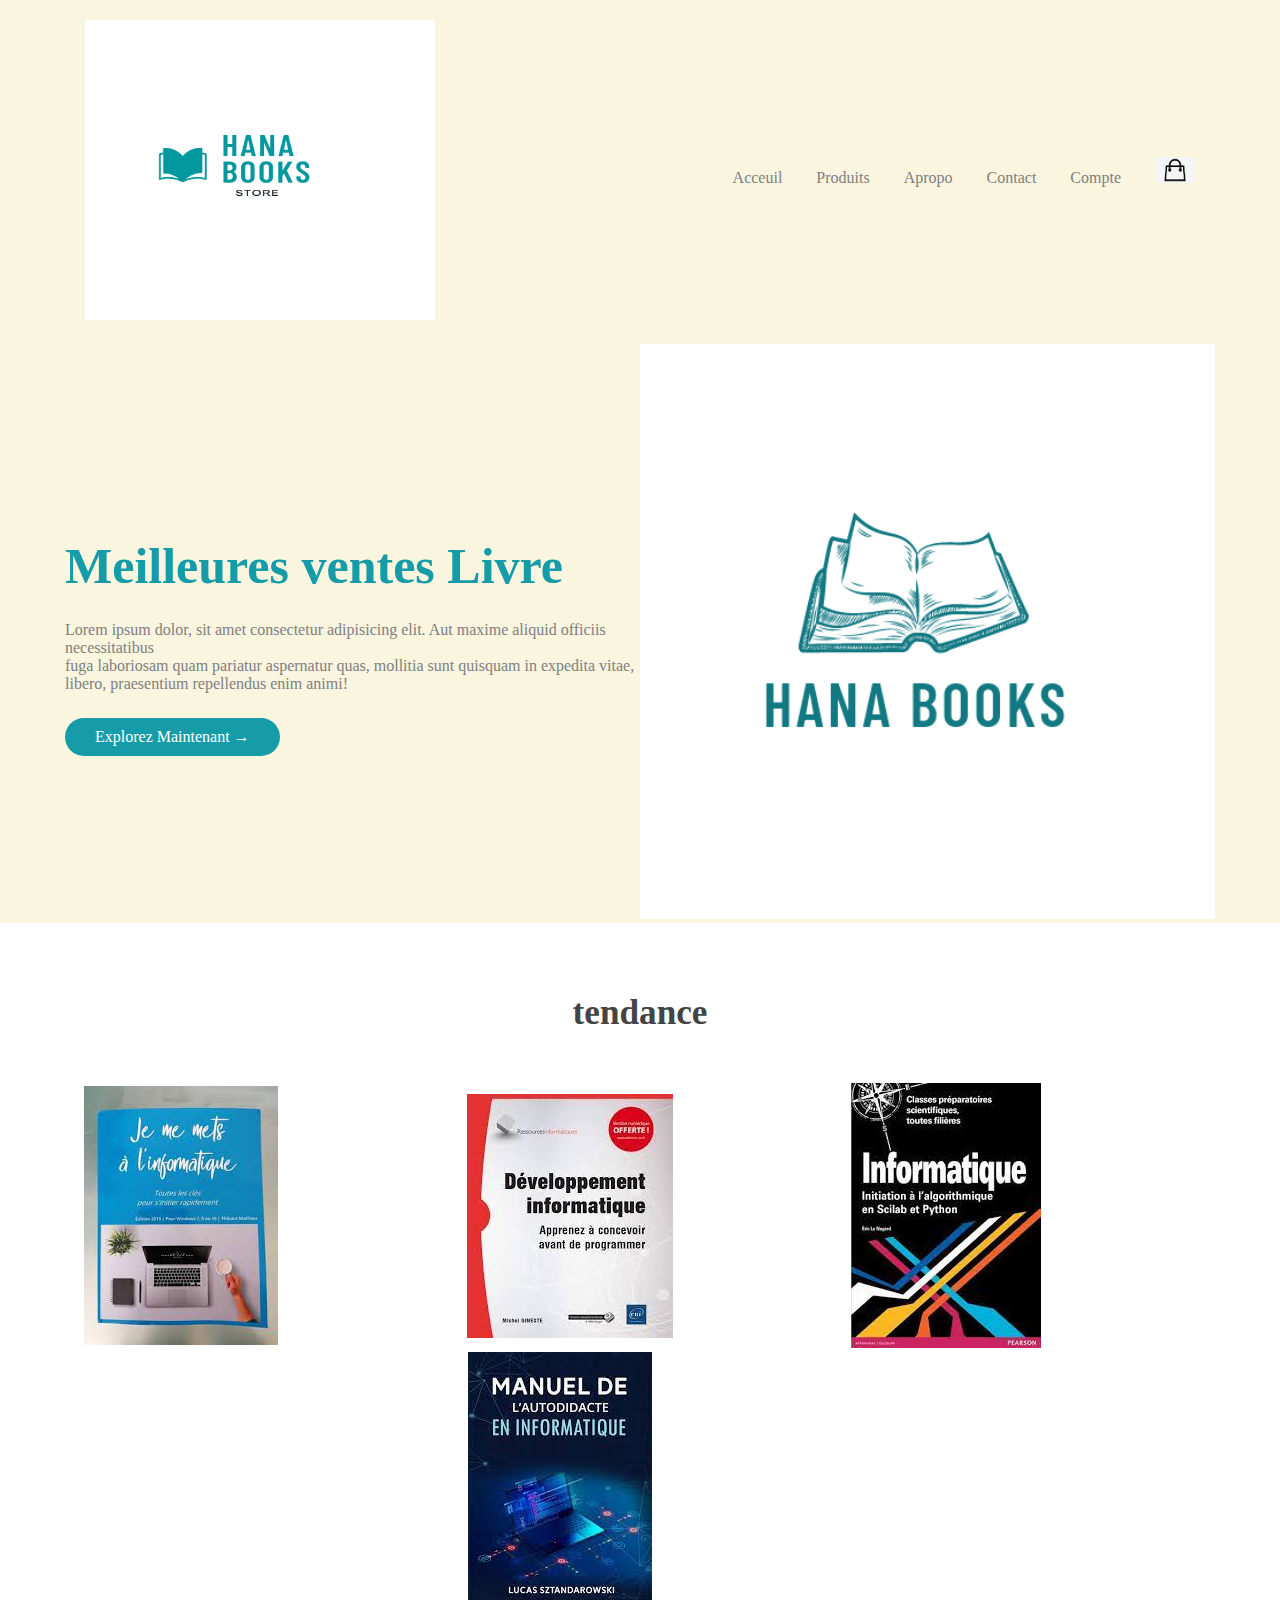
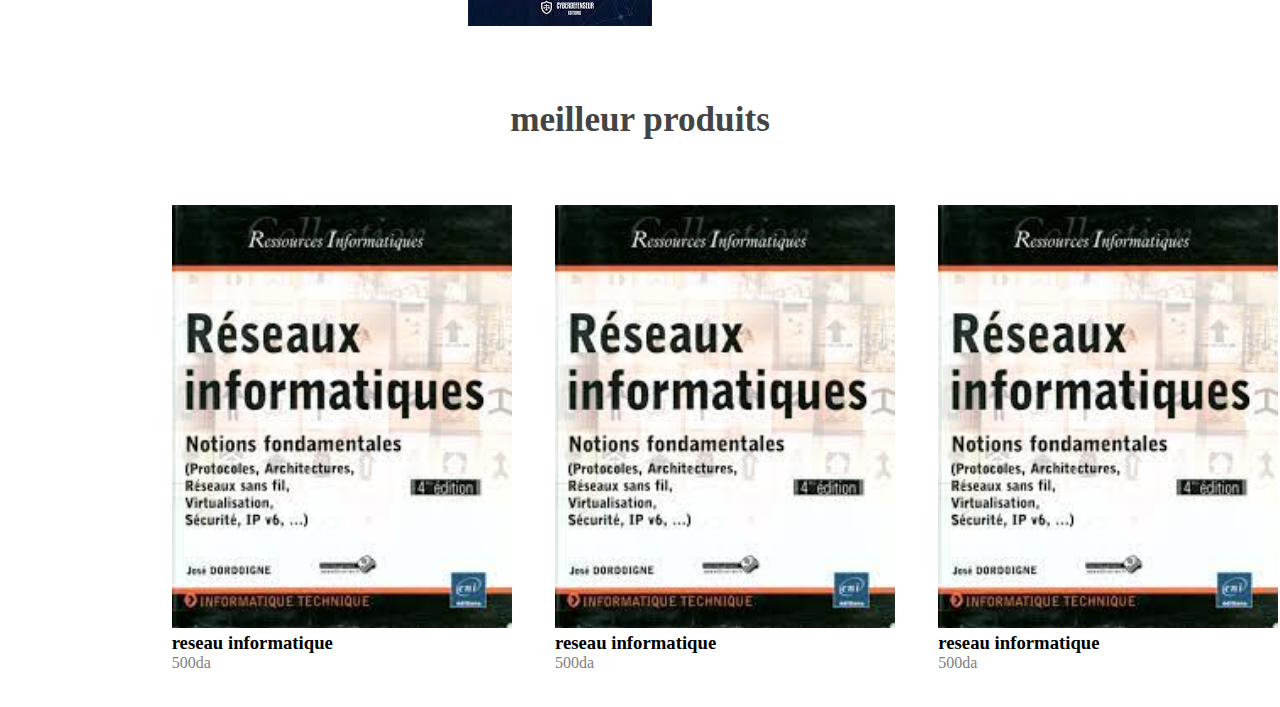
==== e_commerce/index.html @ c1dc69c9 "Update index.html" ====
<!DOCTYPE html>
<html lang="fr">
<head>
    <meta charset="UTF-8">
    <meta http-equiv="X-UA-Compatible" content="IE=edge">
    <meta name="viewport" content="width=device-width, initial-scale=1.0">
    <title>vente livre</title>
    <link rel="stylesheet" href="style.css">
</head>
<body>
   <section class="header-section">
      <div class="container">
         <header class="navbar">
         <div class="logo">
             <img src="image/Hana Books_2.png" alt="logo_book">
         </div>
         <nav>
             <ul>
                 <li> <a href="">Acceuil</a> </li>
                 <li> <a href="">Produits</a> </li>
                 <li> <a href="">Apropo</a> </li>
                 <li> <a href="/Users/ASUS/Desktop/GitHub/paw-web/e_commerce/contact.html">Contact</a> </li>
                 <li> <a href="">Compte</a> </li>
                 
             </ul>
             <img src="image/cart.png" alt="cart icon" width="40px">
         </nav>
        
         </header>

         <div class="row">
         <div class="col-2">
             <h1>Meilleures ventes Livre</h1>
             <p>Lorem ipsum dolor, sit amet consectetur adipisicing elit. Aut maxime aliquid officiis necessitatibus <br> fuga laboriosam quam pariatur aspernatur quas, mollitia sunt quisquam in expedita vitae, libero, praesentium repellendus enim animi!</p>
             <a href="">Explorez Maintenant &#8594;</a>
         </div>
         <div class="col-2">
             <img src="image/logo.png" alt="landing img">
         </div>
         </div>
     </div>
   </section> 
     <section class="categories">
    <div class="container">
        <h2>tendance</h2>
     <div class="row">
        <div class="col-3">
            <img src="image/téléchargé (3).jpg" alt="">
        </div>
        <div class="col-3">
            <img src="image/téléchargé (1).jpg" alt="">
        </div>
        <div class="col-3">
            <img src="image/téléchargé (2).jpg" alt="">
        </div>
        <div class="col-3">
            <img src="image/téléchargé (4).jpg" alt="">
        </div>
      </div>
    </div>

   </section>
   <section class="featured-products">
    <div class="container">
        <h2>meilleur produits</h2>
          <div class="row">
            <div class="col-4">
                <img src="image/téléchargé (6).jpg" alt="">
                <h3>reseau informatique</h3>
                <p>500da</p>
            </div>
            <div class="col-4">
                <img src="image/téléchargé (6).jpg" alt="">
                <h3>reseau informatique</h3>
                <p>500da</p>
            </div>
            <div class="col-4">
                <img src="image/téléchargé (6).jpg" alt="">
                <h3>reseau informatique</h3>
                <p>500da</p>
            </div>
                           
          </div>
    </div>
   </section>
</body>
</html>
---- e_commerce/style.css ----
*{
    margin: 0;
    padding:0;
    box-sizing: border-box;
}

.navbar{
    display: flex;
    align-items: center;
    padding: 20px;
}

.logo img{
    width: 350px; height: 300px;
}

nav{
    flex: 1;
    text-align: right;
}

nav ul{
    display: inline-block;
    list-style-type: none;
}

nav ul li{
    display: inline-block;
    margin-right: 30px;
}

nav ul li a{
    text-decoration: none;
    color: gray;
}

.container{
    max-width: 1200px;
    margin: 20px auto;
    padding-left: 25px;
    padding-right: 25px;
}

.row{
    display: flex;
    align-items: center;
    justify-content: space-around;
    flex-wrap: wrap;
}

.col-2{
    flex-basis: 50%;
    min-width: 300px;
}

.col-2 img{
    width: 100%;
    padding: 0px 0px;
}

.col-2 h1{
    font-size: 50px;
    line-height: 60px;
    margin: 25px 0;
    color: #159ca8;
}
.col-2 a{
    display: inline-block;
    text-decoration: none;
    padding: 10px 30px;
    background: #159ca8;
    color: white;
    border-radius: 30px;
    margin-top: 25px;
    transition: background 0.5;
}

.col-2 a:hover{
    background: #127983;
}

p{color: gray;}


.header-section{
    margin-top: -20px;
    background: radial-gradient(#F9F5DF,#F9F5DF);

}
.categories{
    margin: 70px 0;

}
.col-3{
    flex-basis:30%;
    min-width: 250PX;
    margin: auto;
}
.col-3 img{
    width: 100;
}
.container h2{
    text-align: center;
    font-size: 2.2rem;
    color: #444;
    margin: 50px 0;
}
.col-4{
    flex-basis: 25px;
    min-width: 200px;
    padding: 15px;
    transition: transform 0.4s;

}

.col-4 img{

    width: 200%;

}
.col-4 :hover{
    transform: translateY(-10px);
}
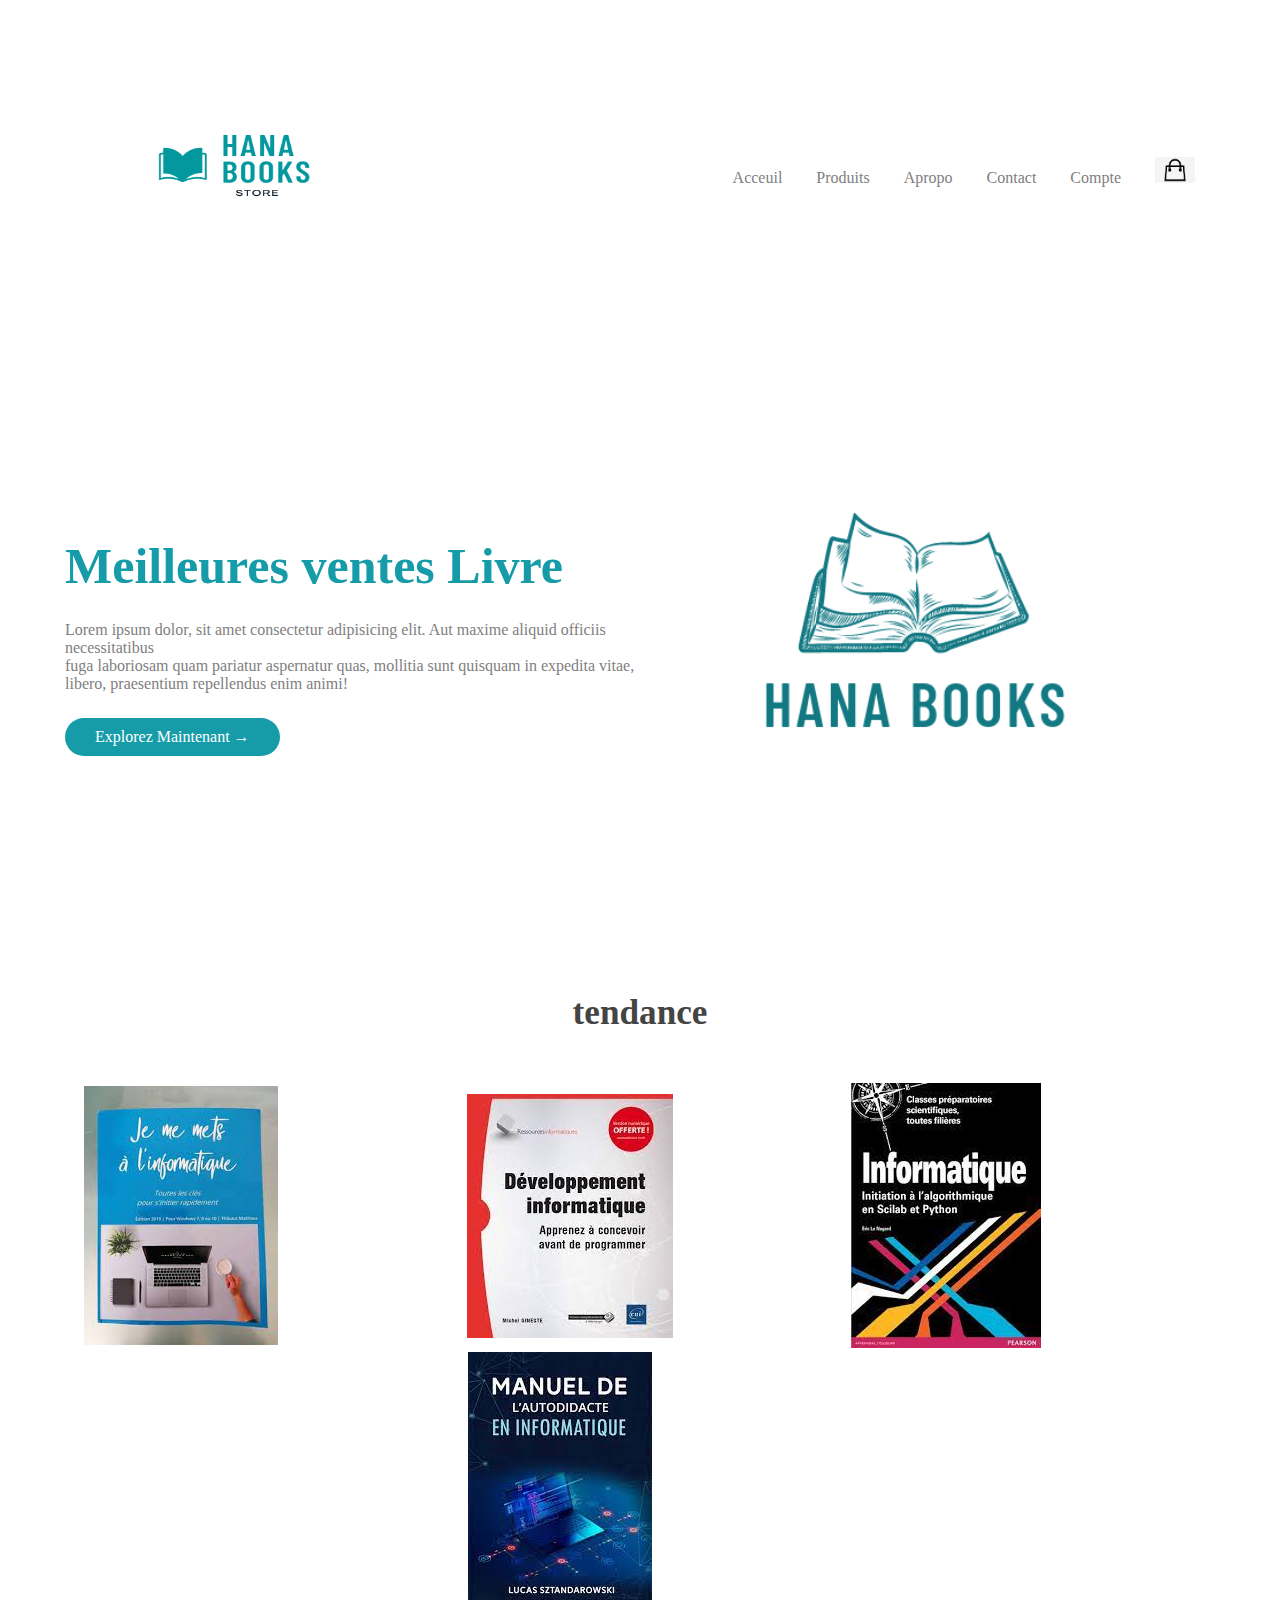
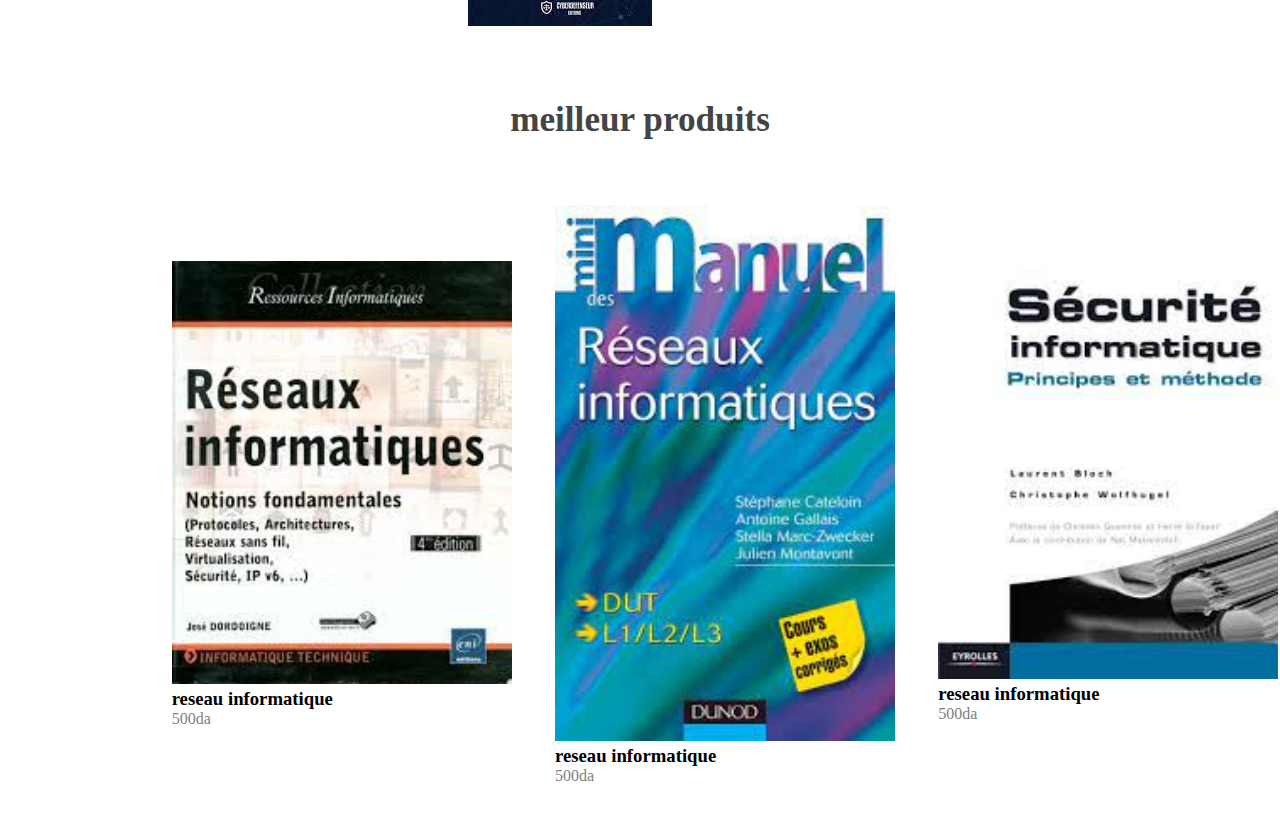
==== commit 3f7d4bbd: "Update index.html" ====
--- a/e_commerce/index.html
+++ b/e_commerce/index.html
@@ -70,12 +70,12 @@
                 <p>500da</p>
             </div>
             <div class="col-4">
-                <img src="image/téléchargé (6).jpg" alt="">
+                <img src="image/téléchargé (8).jpg" alt="">
                 <h3>reseau informatique</h3>
                 <p>500da</p>
             </div>
             <div class="col-4">
-                <img src="image/téléchargé (6).jpg" alt="">
+                <img src="image/téléchargé (7).jpg" alt="">
                 <h3>reseau informatique</h3>
                 <p>500da</p>
             </div>
--- a/e_commerce/style.css
+++ b/e_commerce/style.css
@@ -84,7 +84,7 @@
 
 .header-section{
     margin-top: -20px;
-    background: radial-gradient(#F9F5DF,#F9F5DF);
+    background: #fff;
 
 }
 .categories{
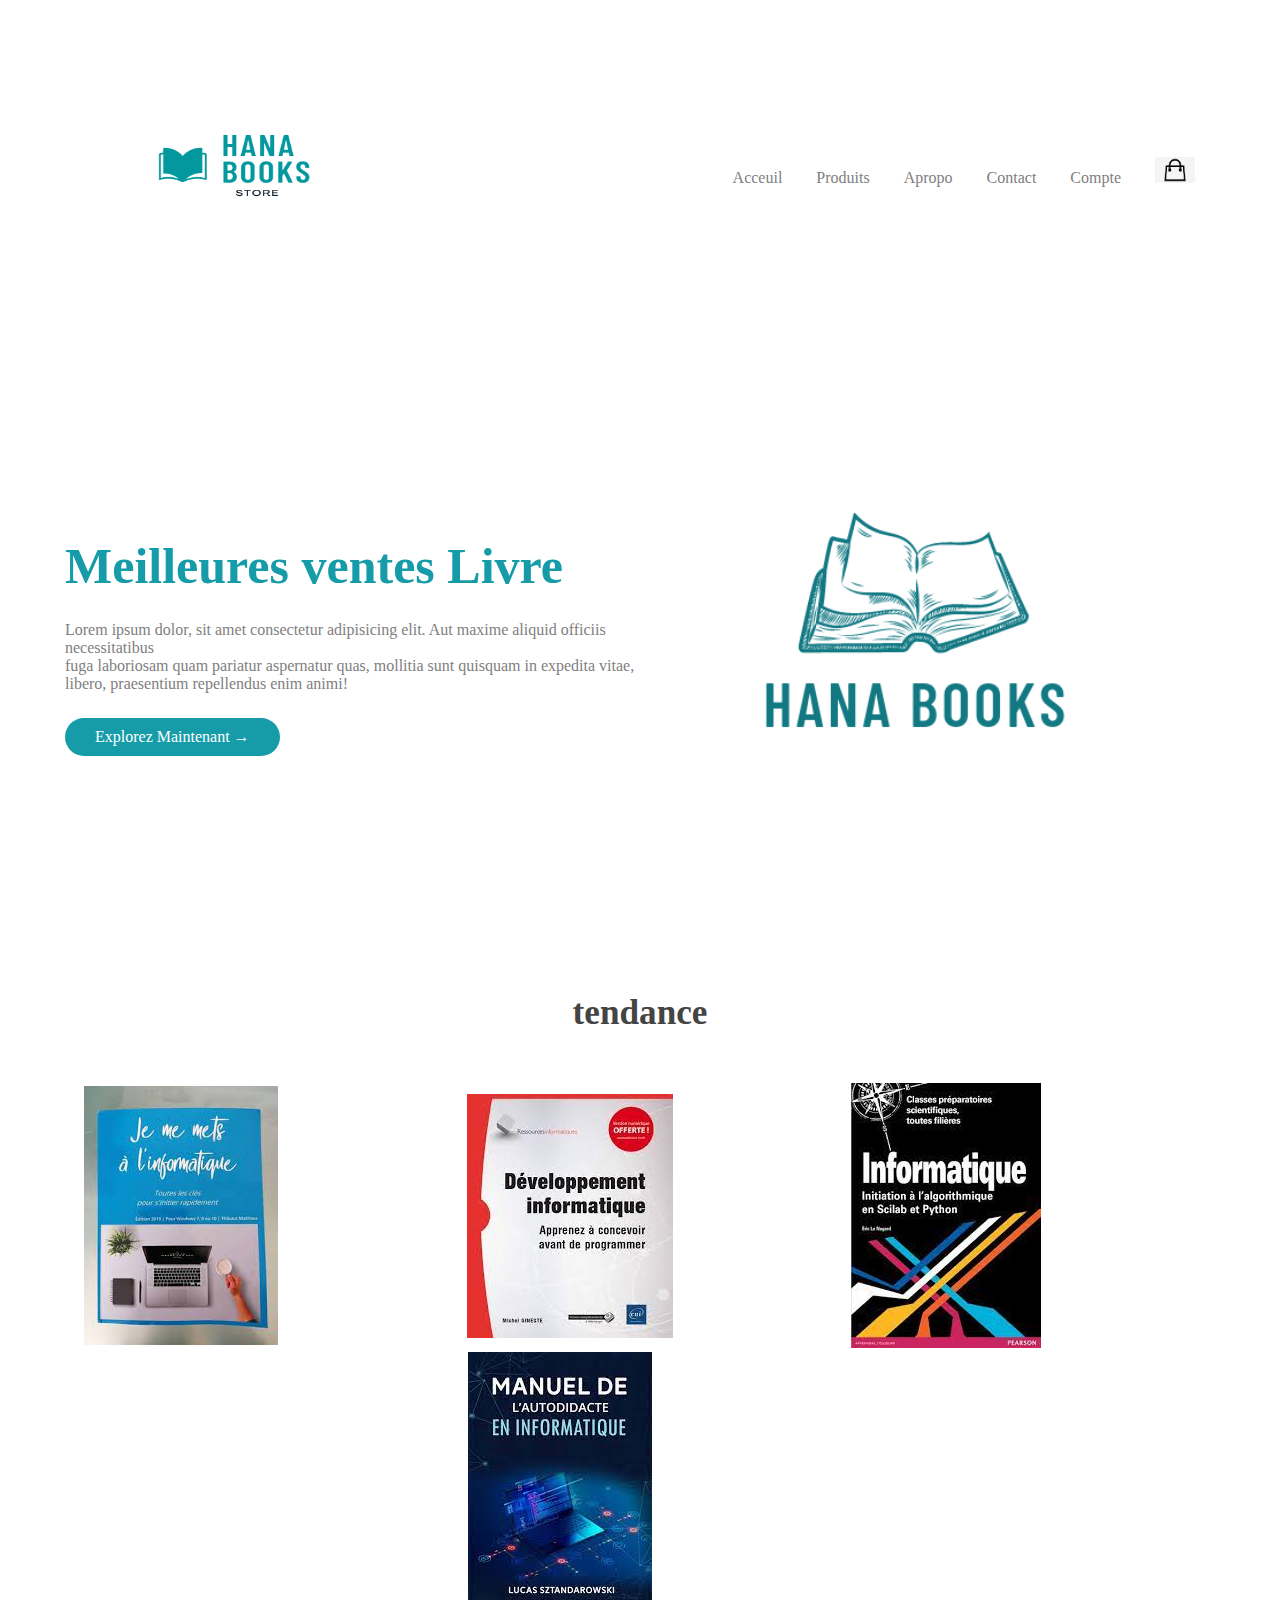
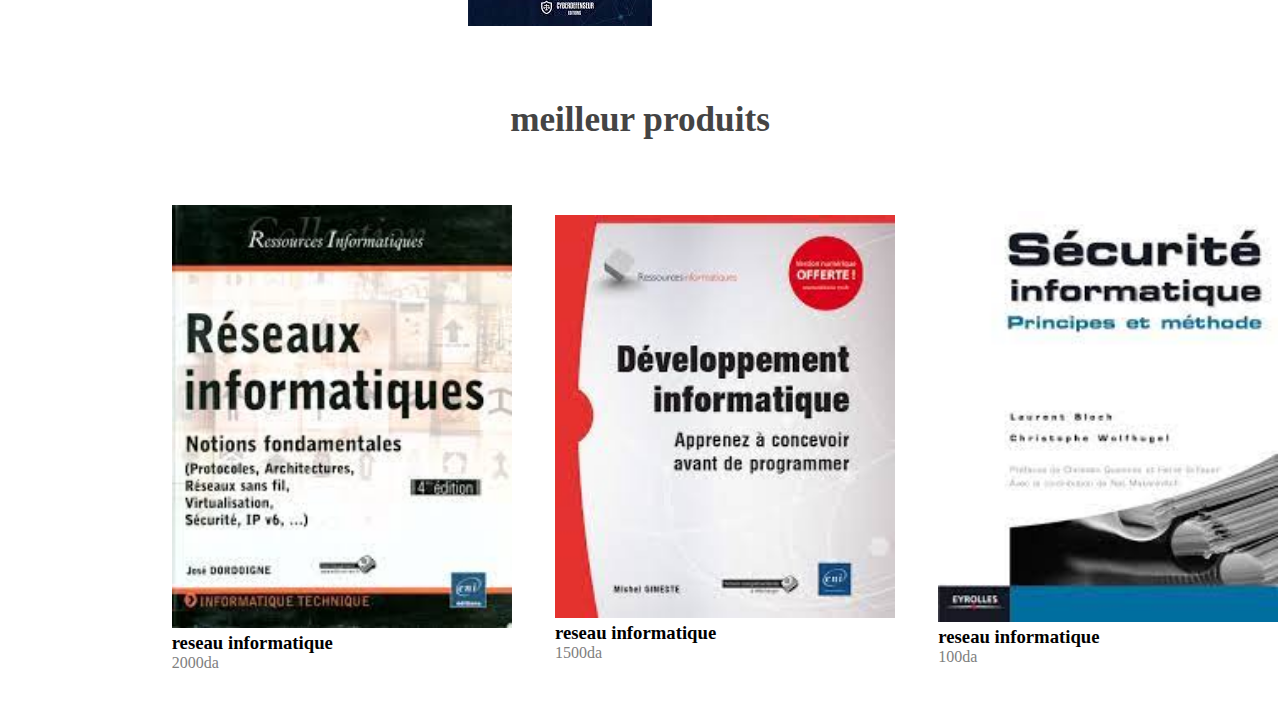
==== commit af13f026: "Update index.html" ====
--- a/e_commerce/index.html
+++ b/e_commerce/index.html
@@ -40,9 +40,10 @@
          </div>
      </div>
    </section> 
-     <section class="categories">
-    <div class="container">
-        <h2>tendance</h2>
+
+    <section class="categories">
+     <div class="container">
+          <h2>tendance</h2>
      <div class="row">
         <div class="col-3">
             <img src="image/téléchargé (3).jpg" alt="">
@@ -67,17 +68,17 @@
             <div class="col-4">
                 <img src="image/téléchargé (6).jpg" alt="">
                 <h3>reseau informatique</h3>
-                <p>500da</p>
+                <p>2000da</p>
             </div>
             <div class="col-4">
-                <img src="image/téléchargé (8).jpg" alt="">
+                <img src="image/téléchargé.jpg" alt="">
                 <h3>reseau informatique</h3>
-                <p>500da</p>
+                <p>1500da</p>
             </div>
             <div class="col-4">
                 <img src="image/téléchargé (7).jpg" alt="">
                 <h3>reseau informatique</h3>
-                <p>500da</p>
+                <p>100da</p>
             </div>
                            
           </div>
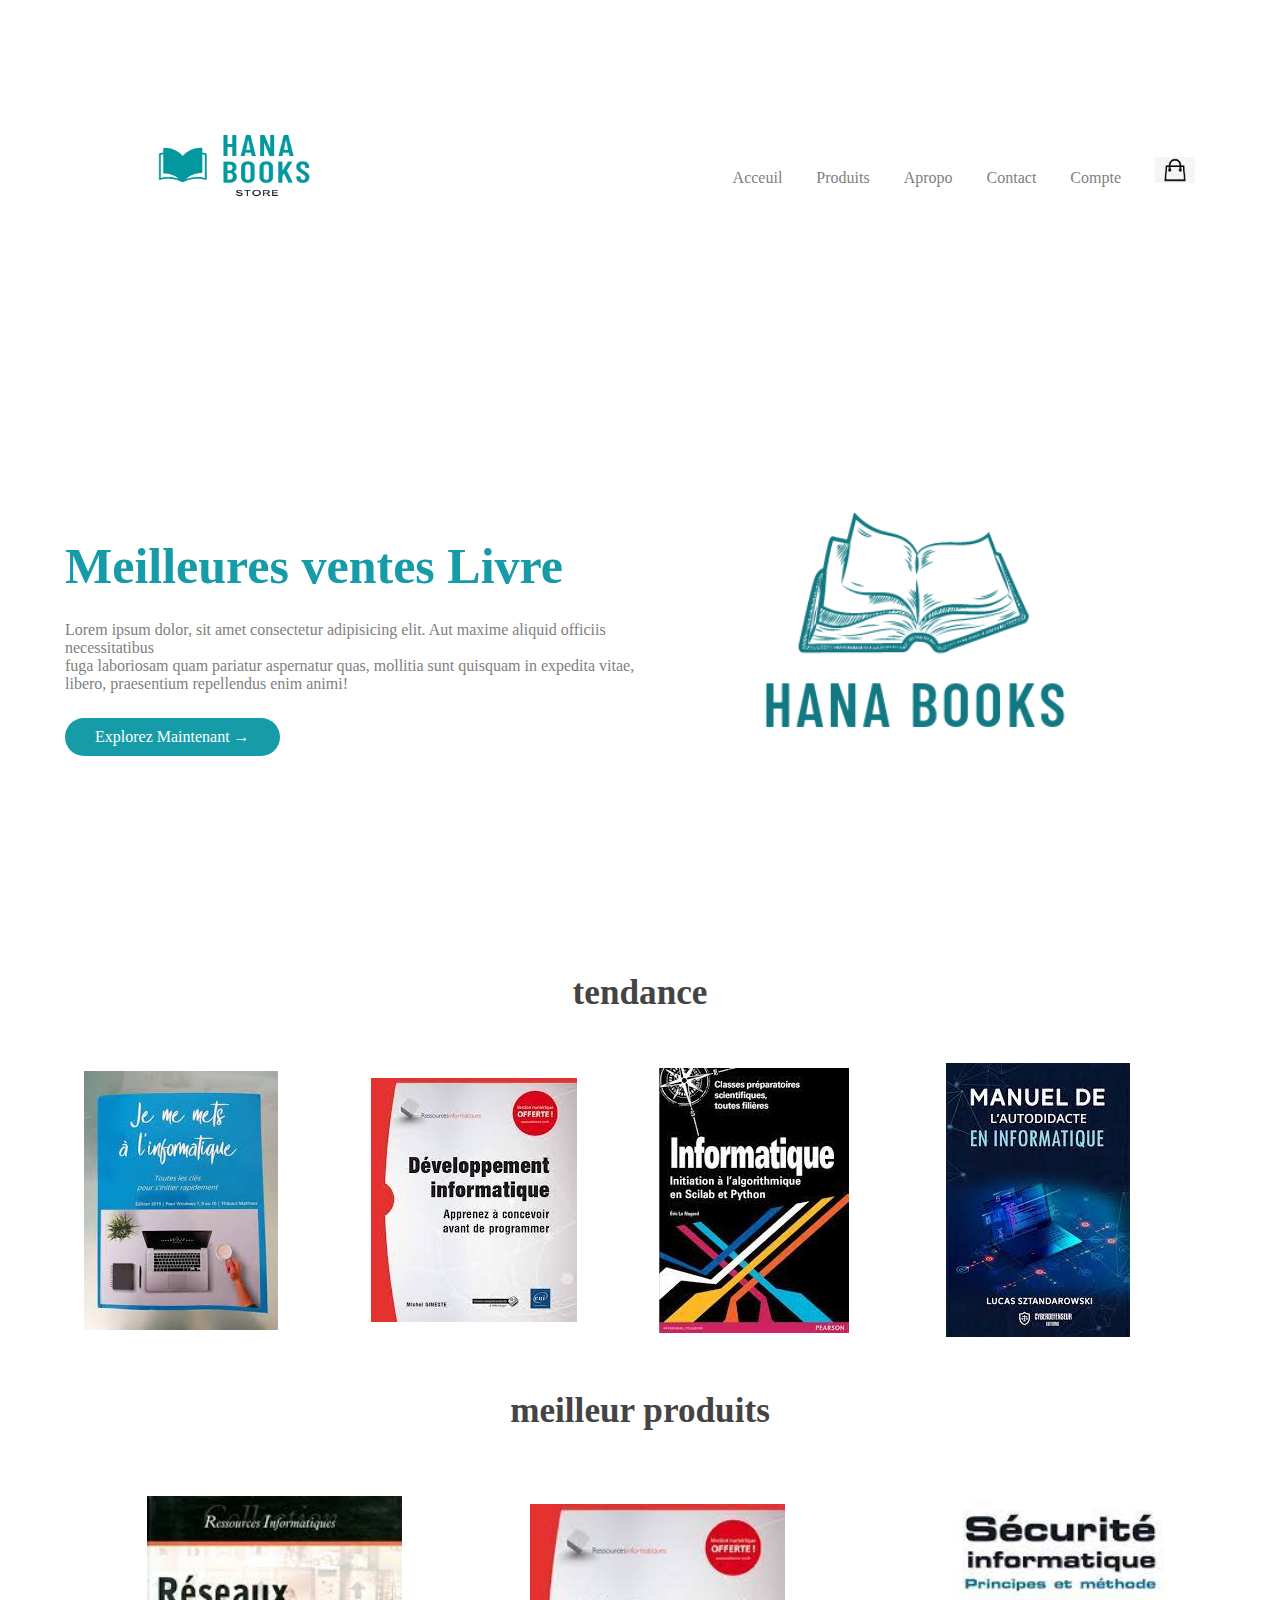
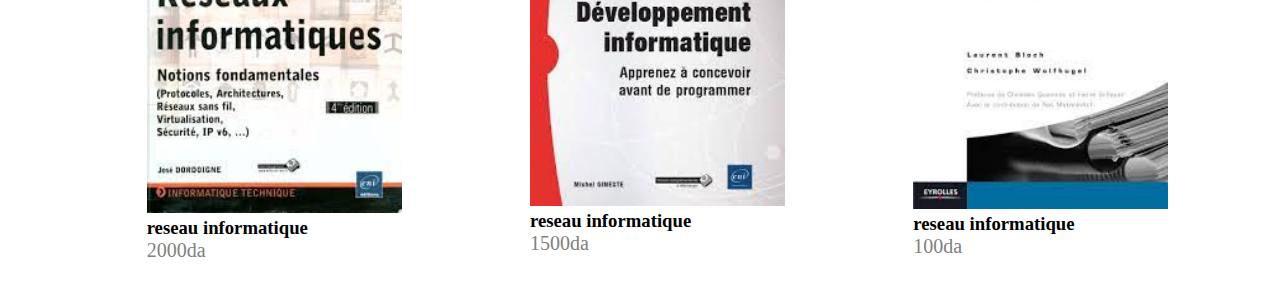
==== commit ac4509d7: "Update index.html" ====
--- a/e_commerce/index.html
+++ b/e_commerce/index.html
@@ -16,10 +16,10 @@
          </div>
          <nav>
              <ul>
-                 <li> <a href="">Acceuil</a> </li>
+                 <li> <a href="/e_commerce/index.html">Acceuil</a> </li>
                  <li> <a href="">Produits</a> </li>
                  <li> <a href="">Apropo</a> </li>
-                 <li> <a href="/Users/ASUS/Desktop/GitHub/paw-web/e_commerce/contact.html">Contact</a> </li>
+                 <li> <a href="/e_commerce/contact.html">Contact</a> </li>
                  <li> <a href="">Compte</a> </li>
                  
              </ul>
--- a/e_commerce/style.css
+++ b/e_commerce/style.css
@@ -87,18 +87,24 @@
     background: #fff;
 
 }
+
 .categories{
-    margin: 70px 0;
+    margin: 10px 0;
 
 }
+
+
+
 .col-3{
-    flex-basis:30%;
+    flex-basis:20%;
     min-width: 250PX;
     margin: auto;
 }
 .col-3 img{
     width: 100;
 }
+
+
 .container h2{
     text-align: center;
     font-size: 2.2rem;
@@ -106,6 +112,7 @@
     margin: 50px 0;
 }
 .col-4{
+    margin-right: 50px;
     flex-basis: 25px;
     min-width: 200px;
     padding: 15px;
@@ -113,9 +120,13 @@
 
 }
 
+.col-4 p{
+    font-size: 20px;
+}
+
 .col-4 img{
 
-    width: 200%;
+    width: 150%;
 
 }
 .col-4 :hover{
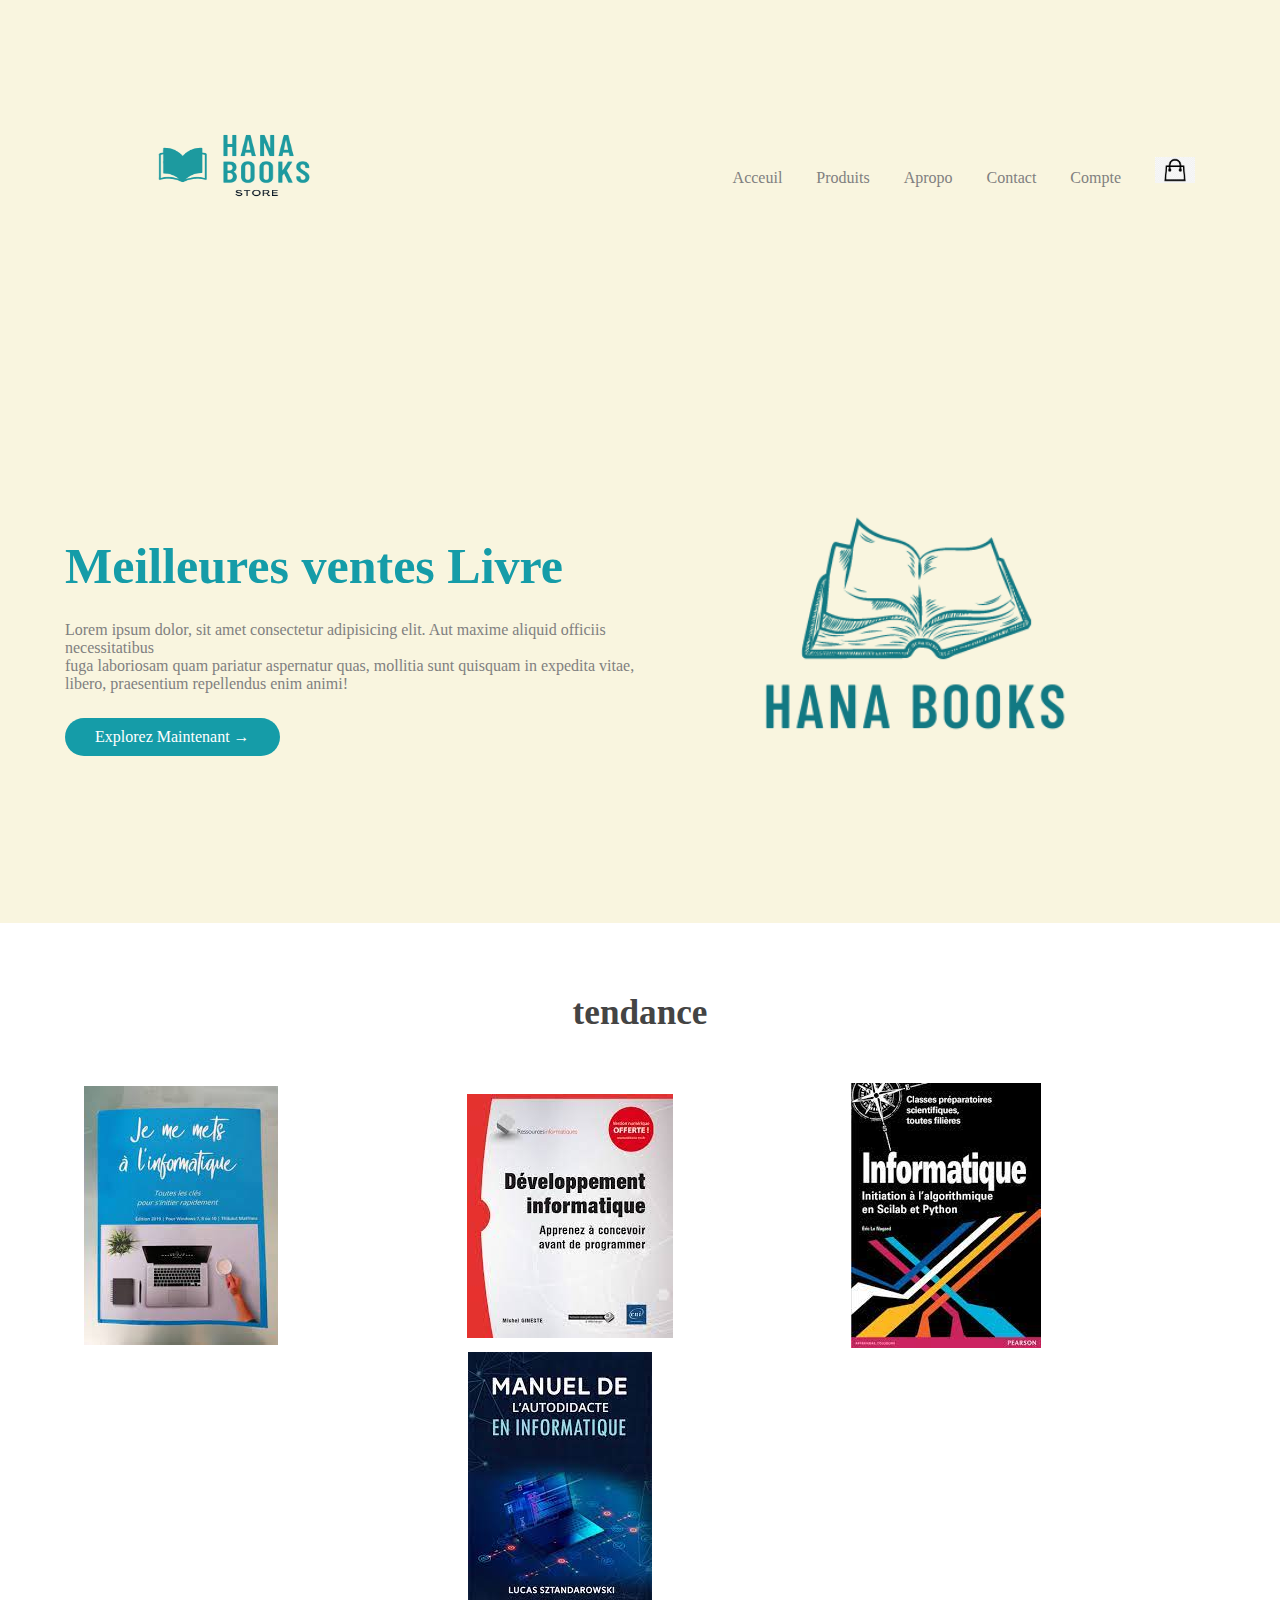
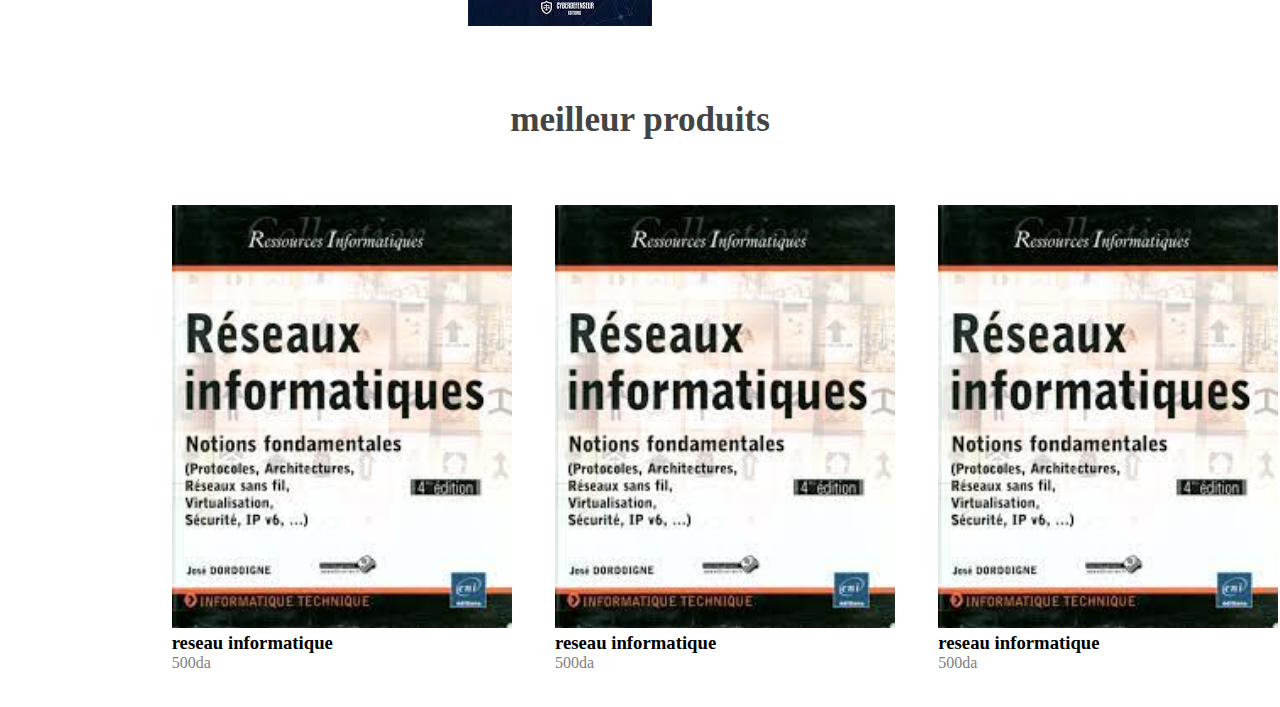
==== commit b65dece3: "Update index.html" ====
--- a/e_commerce/index.html
+++ b/e_commerce/index.html
@@ -12,14 +12,14 @@
       <div class="container">
          <header class="navbar">
          <div class="logo">
-             <img src="image/Hana Books_2.png" alt="logo_book">
+             <img src="image/Hana Books.png" alt="logo_book">
          </div>
          <nav>
              <ul>
-                 <li> <a href="/e_commerce/index.html">Acceuil</a> </li>
+                 <li> <a href="">Acceuil</a> </li>
                  <li> <a href="">Produits</a> </li>
                  <li> <a href="">Apropo</a> </li>
-                 <li> <a href="/e_commerce/contact.html">Contact</a> </li>
+                 <li> <a href="">Contact</a> </li>
                  <li> <a href="">Compte</a> </li>
                  
              </ul>
@@ -35,15 +35,14 @@
              <a href="">Explorez Maintenant &#8594;</a>
          </div>
          <div class="col-2">
-             <img src="image/logo.png" alt="landing img">
+             <img src="image/Sans titre (1).png" alt="landing img">
          </div>
          </div>
      </div>
    </section> 
-
-    <section class="categories">
-     <div class="container">
-          <h2>tendance</h2>
+   <section class="categories">
+    <div class="container">
+        <h2>tendance</h2>
      <div class="row">
         <div class="col-3">
             <img src="image/téléchargé (3).jpg" alt="">
@@ -68,21 +67,22 @@
             <div class="col-4">
                 <img src="image/téléchargé (6).jpg" alt="">
                 <h3>reseau informatique</h3>
-                <p>2000da</p>
+                <p>500da</p>
             </div>
             <div class="col-4">
-                <img src="image/téléchargé.jpg" alt="">
+                <img src="image/téléchargé (6).jpg" alt="">
                 <h3>reseau informatique</h3>
-                <p>1500da</p>
+                <p>500da</p>
             </div>
             <div class="col-4">
-                <img src="image/téléchargé (7).jpg" alt="">
+                <img src="image/téléchargé (6).jpg" alt="">
                 <h3>reseau informatique</h3>
-                <p>100da</p>
+                <p>500da</p>
             </div>
                            
           </div>
     </div>
    </section>
+   
 </body>
-</html>
+</html>--- a/e_commerce/style.css
+++ b/e_commerce/style.css
@@ -84,27 +84,21 @@
 
 .header-section{
     margin-top: -20px;
-    background: #fff;
+    background: radial-gradient(#F9F5DF,#F9F5DF);
 
 }
-
 .categories{
-    margin: 10px 0;
+    margin: 70px 0;
 
 }
-
-
-
 .col-3{
-    flex-basis:20%;
+    flex-basis:30%;
     min-width: 250PX;
     margin: auto;
 }
 .col-3 img{
     width: 100;
 }
-
-
 .container h2{
     text-align: center;
     font-size: 2.2rem;
@@ -112,7 +106,6 @@
     margin: 50px 0;
 }
 .col-4{
-    margin-right: 50px;
     flex-basis: 25px;
     min-width: 200px;
     padding: 15px;
@@ -120,15 +113,37 @@
 
 }
 
-.col-4 p{
-    font-size: 20px;
-}
-
 .col-4 img{
 
-    width: 150%;
+    width: 200%;
 
 }
 .col-4 :hover{
     transform: translateY(-10px);
 }
+#searchbar{
+    margin-left: 15%;
+    padding:15px;
+    border-radius: 10px;
+  }
+
+  input[type=text] {
+     width: 30%;
+     -webkit-transition: width 0.15s ease-in-out;
+     transition: width 0.15s ease-in-out;
+  }
+
+  /* When the input field gets focus,
+       change its width to 100% */
+  input[type=text]:focus {
+    width: 70%;
+  }
+
+ #list{
+   font-size:  1.5em;
+   margin-left: 90px;
+  }
+
+
+
+
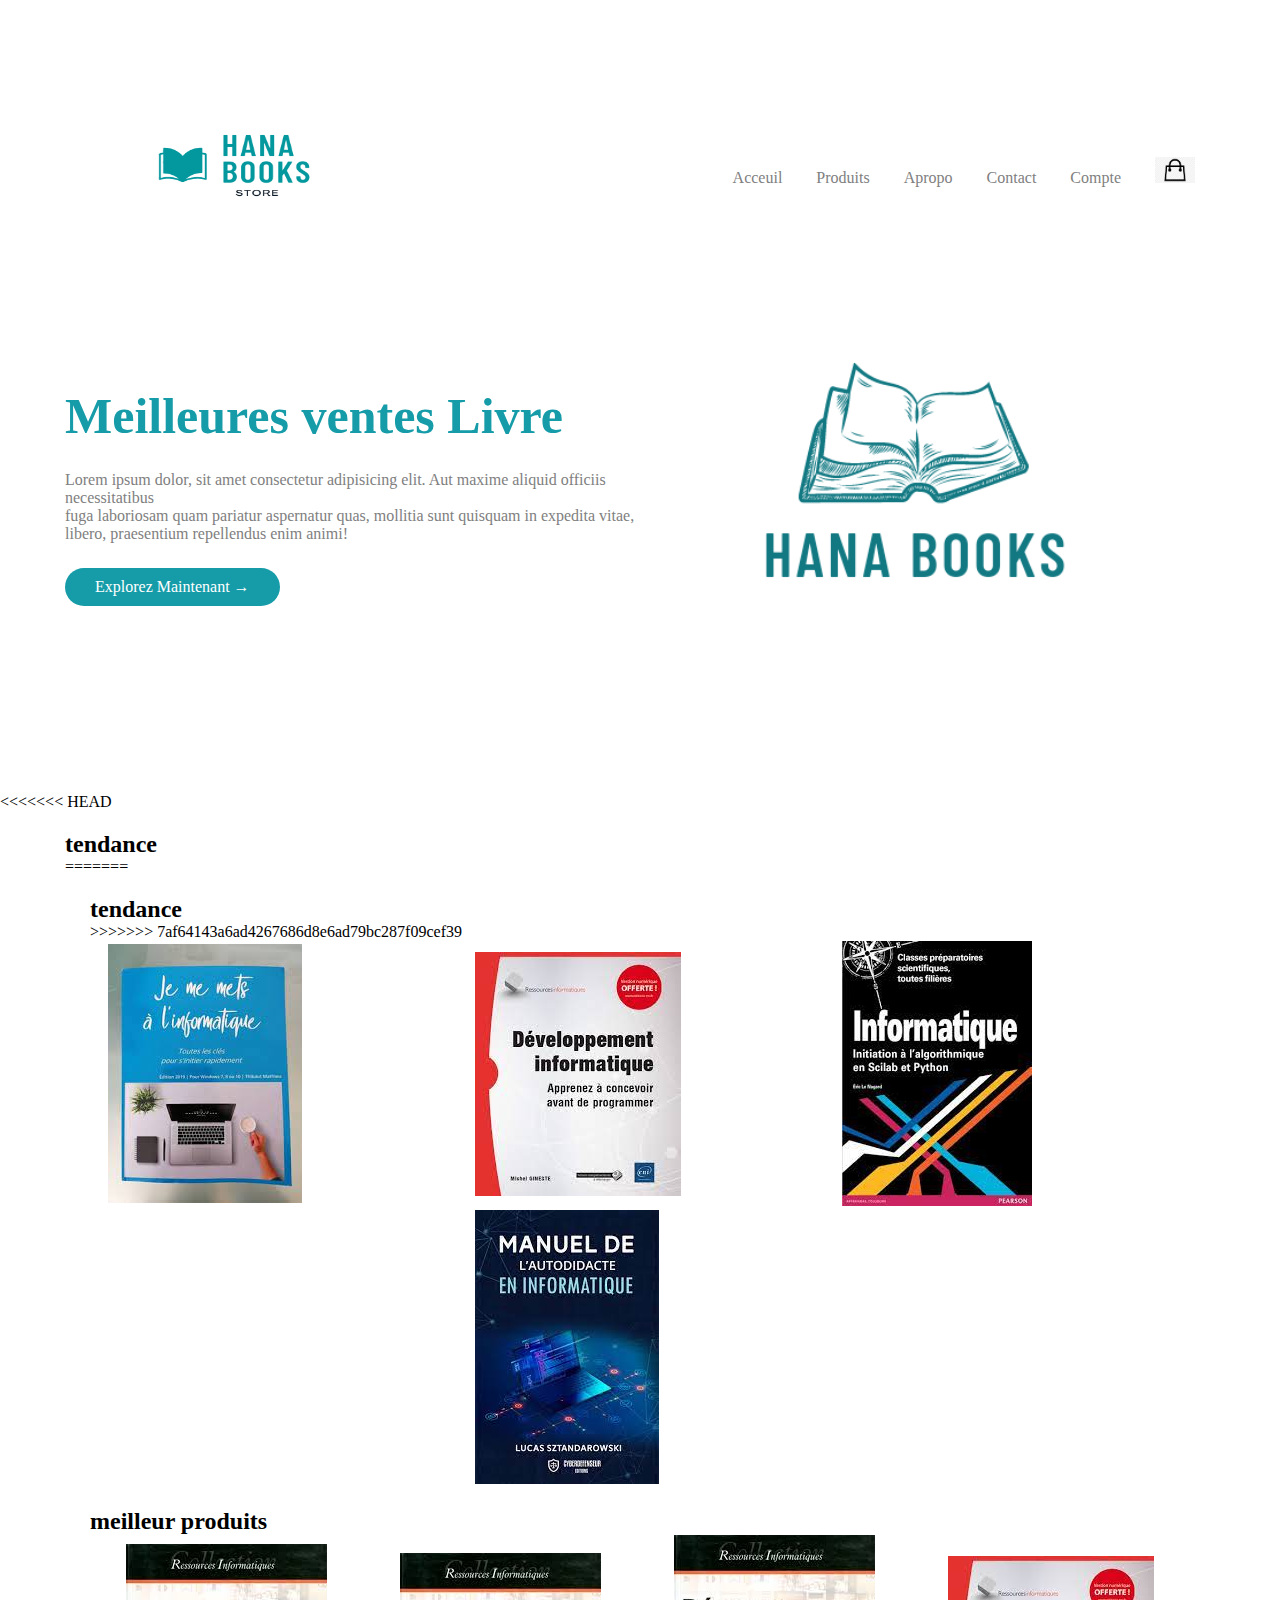
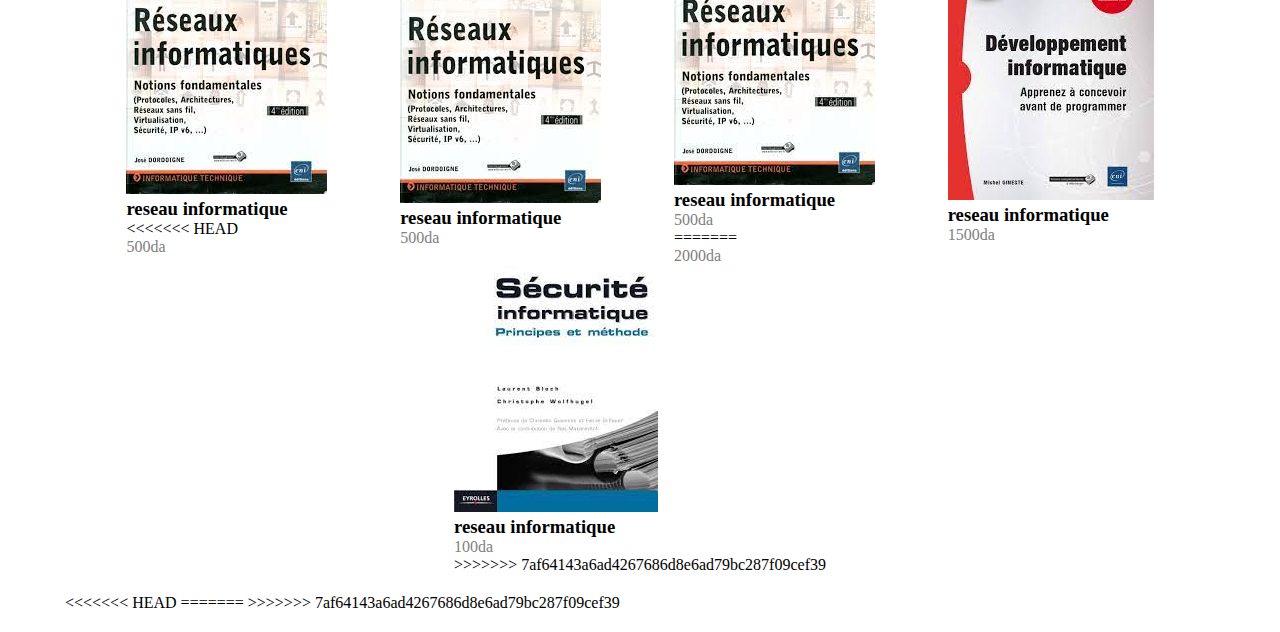
==== commit 356119a0: "Update index.html" ====
--- a/e_commerce/index.html
+++ b/e_commerce/index.html
@@ -12,20 +12,19 @@
       <div class="container">
          <header class="navbar">
          <div class="logo">
-             <img src="image/Hana Books.png" alt="logo_book">
+             <img src="image/Hana Books_2.png" alt="logo_book">
          </div>
          <nav>
              <ul>
-                 <li> <a href="">Acceuil</a> </li>
+                 <li> <a href="/e_commerce/index.html">Acceuil</a> </li>
                  <li> <a href="">Produits</a> </li>
                  <li> <a href="">Apropo</a> </li>
-                 <li> <a href="">Contact</a> </li>
+                 <li> <a href="/e_commerce/contact.html">Contact</a> </li>
                  <li> <a href="">Compte</a> </li>
                  
              </ul>
              <img src="image/cart.png" alt="cart icon" width="40px">
          </nav>
-        
          </header>
 
          <div class="row">
@@ -35,14 +34,21 @@
              <a href="">Explorez Maintenant &#8594;</a>
          </div>
          <div class="col-2">
-             <img src="image/Sans titre (1).png" alt="landing img">
+             <img src="image/logo.png" alt="landing img">
          </div>
          </div>
      </div>
    </section> 
+<<<<<<< HEAD
    <section class="categories">
     <div class="container">
         <h2>tendance</h2>
+=======
+
+    <section class="categories">
+     <div class="container">
+          <h2>tendance</h2>
+>>>>>>> 7af64143a6ad4267686d8e6ad79bc287f09cef39
      <div class="row">
         <div class="col-3">
             <img src="image/téléchargé (3).jpg" alt="">
@@ -67,6 +73,7 @@
             <div class="col-4">
                 <img src="image/téléchargé (6).jpg" alt="">
                 <h3>reseau informatique</h3>
+<<<<<<< HEAD
                 <p>500da</p>
             </div>
             <div class="col-4">
@@ -78,11 +85,27 @@
                 <img src="image/téléchargé (6).jpg" alt="">
                 <h3>reseau informatique</h3>
                 <p>500da</p>
+=======
+                <p>2000da</p>
+            </div>
+            <div class="col-4">
+                <img src="image/téléchargé.jpg" alt="">
+                <h3>reseau informatique</h3>
+                <p>1500da</p>
+            </div>
+            <div class="col-4">
+                <img src="image/téléchargé (7).jpg" alt="">
+                <h3>reseau informatique</h3>
+                <p>100da</p>
+>>>>>>> 7af64143a6ad4267686d8e6ad79bc287f09cef39
             </div>
                            
           </div>
     </div>
    </section>
+<<<<<<< HEAD
    
+=======
+>>>>>>> 7af64143a6ad4267686d8e6ad79bc287f09cef39
 </body>
-</html>+</html>
--- a/e_commerce/style.css
+++ b/e_commerce/style.css
@@ -49,6 +49,7 @@
 }
 
 .col-2{
+    margin-top: -150px;
     flex-basis: 50%;
     min-width: 300px;
 }
@@ -84,21 +85,37 @@
 
 .header-section{
     margin-top: -20px;
-    background: radial-gradient(#F9F5DF,#F9F5DF);
+    background: #fff;
 
 }
+<<<<<<< HEAD
 .categories{
     margin: 70px 0;
 
 }
 .col-3{
     flex-basis:30%;
+=======
+
+.categories{
+    margin: 10px 0;
+
+}
+
+.col-3{
+    flex-basis:20%;
+>>>>>>> 7af64143a6ad4267686d8e6ad79bc287f09cef39
     min-width: 250PX;
     margin: auto;
 }
 .col-3 img{
     width: 100;
 }
+<<<<<<< HEAD
+=======
+
+
+>>>>>>> 7af64143a6ad4267686d8e6ad79bc287f09cef39
 .container h2{
     text-align: center;
     font-size: 2.2rem;
@@ -106,6 +123,10 @@
     margin: 50px 0;
 }
 .col-4{
+<<<<<<< HEAD
+=======
+    margin-right: 50px;
+>>>>>>> 7af64143a6ad4267686d8e6ad79bc287f09cef39
     flex-basis: 25px;
     min-width: 200px;
     padding: 15px;
@@ -113,14 +134,25 @@
 
 }
 
+<<<<<<< HEAD
 .col-4 img{
 
     width: 200%;
+=======
+.col-4 p{
+    font-size: 20px;
+}
+
+.col-4 img{
+
+    width: 150%;
+>>>>>>> 7af64143a6ad4267686d8e6ad79bc287f09cef39
 
 }
 .col-4 :hover{
     transform: translateY(-10px);
 }
+<<<<<<< HEAD
 #searchbar{
     margin-left: 15%;
     padding:15px;
@@ -147,3 +179,5 @@
 
 
 
+=======
+>>>>>>> 7af64143a6ad4267686d8e6ad79bc287f09cef39
